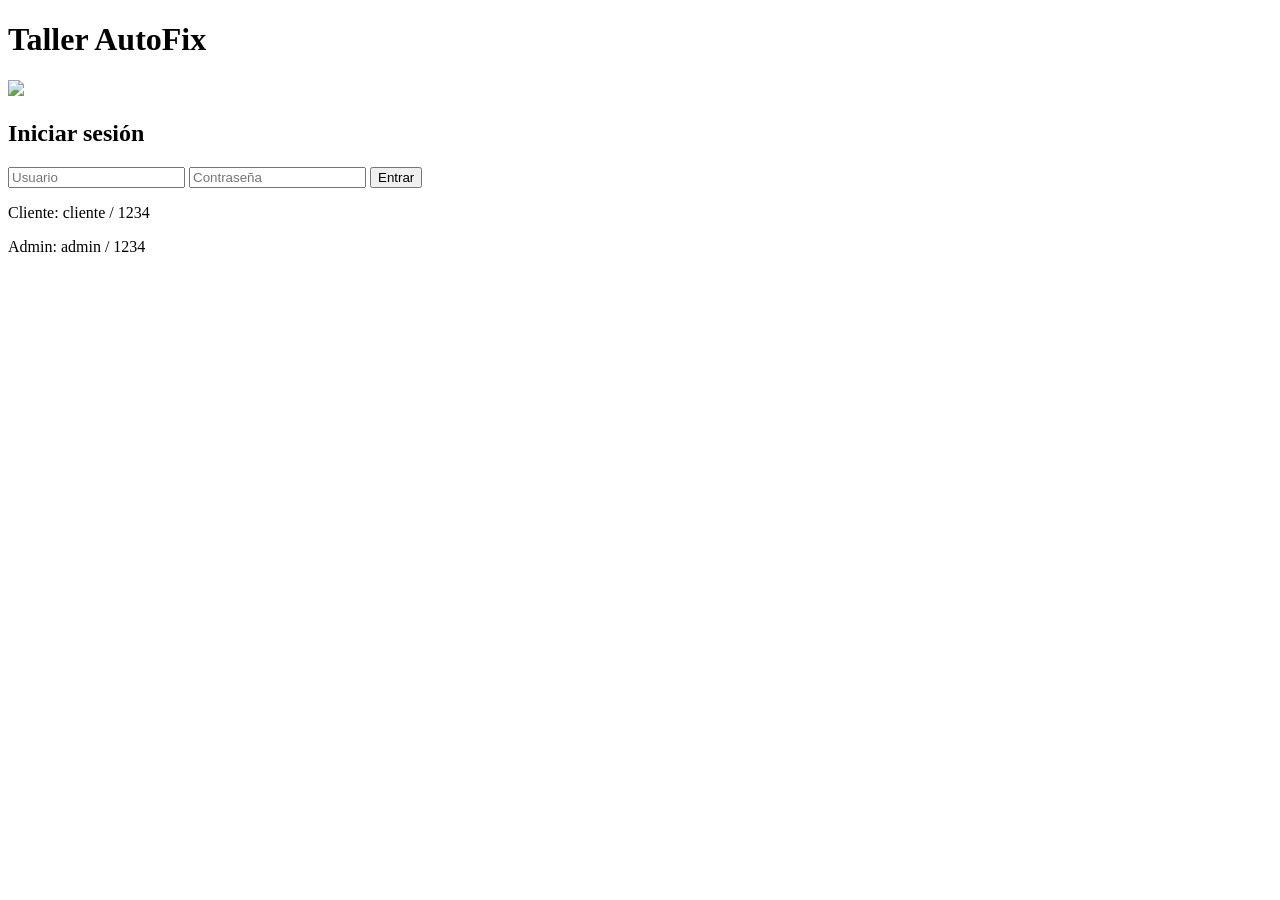
==== index.html @ 33abfb4e "Add files via upload" ====
<!DOCTYPE html>
<html lang="es">
<head>
<meta charset="UTF-8">
<title>Taller AutoFix</title>
<link rel="stylesheet" href="style.css">
</head>
<body>

<header><h1>Taller AutoFix</h1></header>

<div class="container">
  <img class="hero" src="https://images.unsplash.com/photo-1619642751034-765dfdf7c58e">
  <h2>Iniciar sesión</h2>

  <input id="user" placeholder="Usuario">
  <input id="pass" type="password" placeholder="Contraseña">

  <button onclick="login()">Entrar</button>

  <p>Cliente: cliente / 1234</p>
  <p>Admin: admin / 1234</p>
</div>

<script>
function login(){
  const u = user.value
  const p = pass.value

  if(u=="admin" && p=="1234")
    window.location="dashboard.html"
  else if(u=="cliente" && p=="1234")
    window.location="tienda.html"
  else
    alert("Datos incorrectos")
}
</script>

</body>
</html>
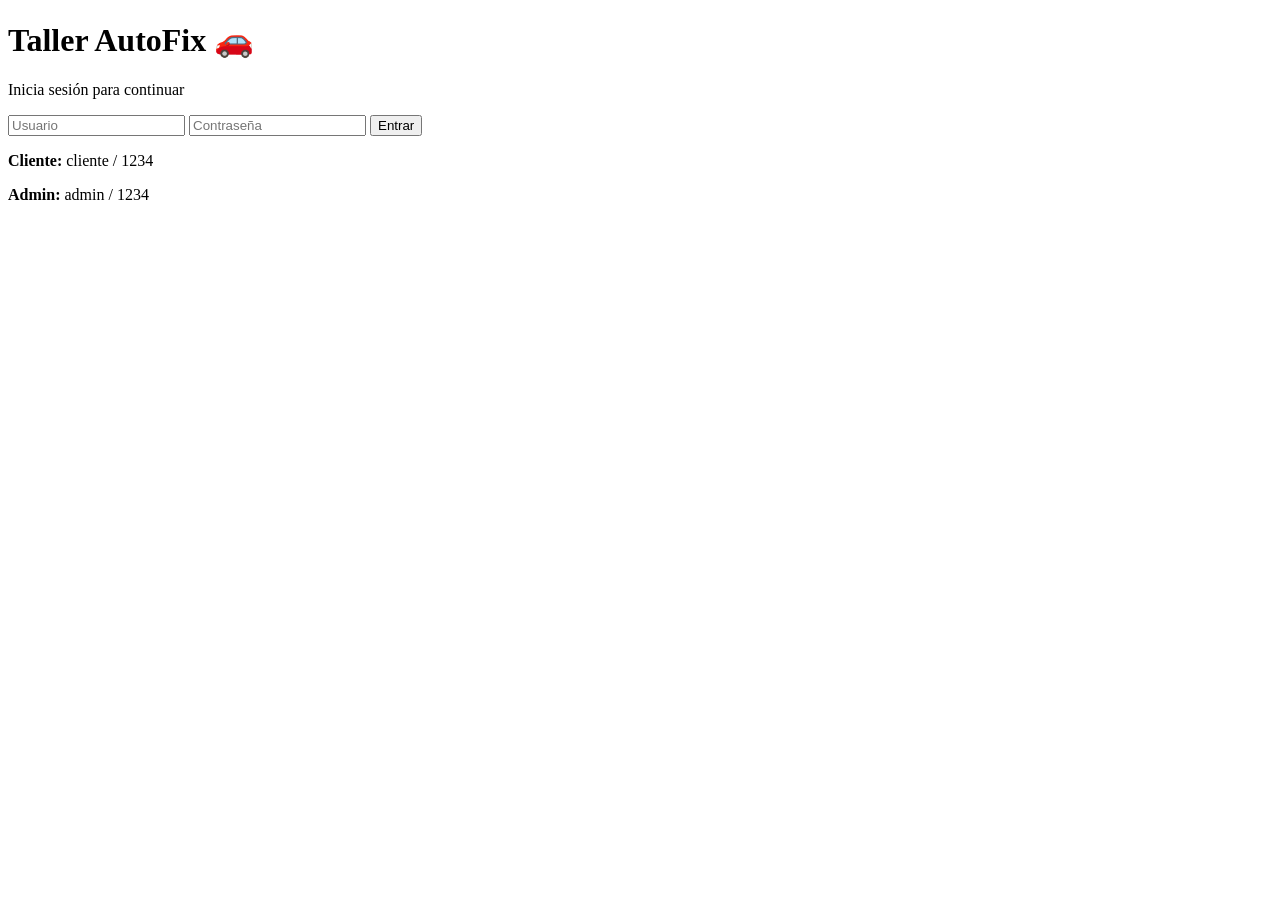
==== commit 2241ca5e: "Add files via upload" ====
--- a/index.html
+++ b/index.html
@@ -5,34 +5,42 @@
 <title>Taller AutoFix</title>
 <link rel="stylesheet" href="style.css">
 </head>
+
 <body>
 
-<header><h1>Taller AutoFix</h1></header>
+<div class="login-bg">
 
-<div class="container">
-  <img class="hero" src="https://images.unsplash.com/photo-1619642751034-765dfdf7c58e">
-  <h2>Iniciar sesión</h2>
+  <div class="login-card">
+    <h1>Taller AutoFix 🚗</h1>
+    <p>Inicia sesión para continuar</p>
 
-  <input id="user" placeholder="Usuario">
-  <input id="pass" type="password" placeholder="Contraseña">
+    <input id="user" placeholder="Usuario">
+    <input id="pass" type="password" placeholder="Contraseña">
 
-  <button onclick="login()">Entrar</button>
+    <button onclick="login()">Entrar</button>
 
-  <p>Cliente: cliente / 1234</p>
-  <p>Admin: admin / 1234</p>
+    <div class="info">
+      <p><b>Cliente:</b> cliente / 1234</p>
+      <p><b>Admin:</b> admin / 1234</p>
+    </div>
+  </div>
+
 </div>
 
 <script>
 function login(){
-  const u = user.value
-  const p = pass.value
+  const u = document.getElementById("user").value
+  const p = document.getElementById("pass").value
 
-  if(u=="admin" && p=="1234")
+  if(u=="admin" && p=="1234"){
     window.location="dashboard.html"
-  else if(u=="cliente" && p=="1234")
+  }
+  else if(u=="cliente" && p=="1234"){
     window.location="tienda.html"
-  else
+  }
+  else{
     alert("Datos incorrectos")
+  }
 }
 </script>
 
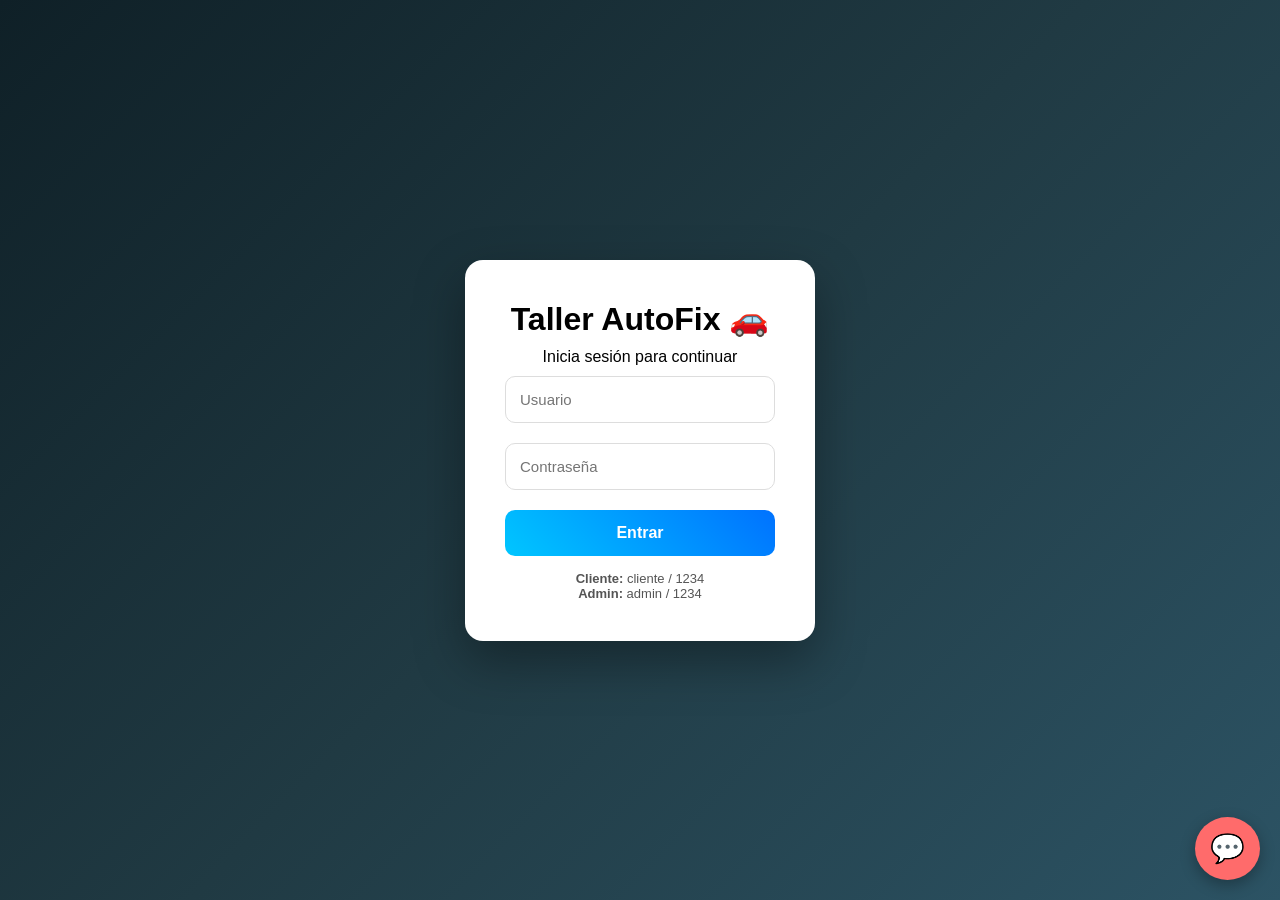
==== commit a1d36a67: "Add files via upload" ====
--- a/index.html
+++ b/index.html
@@ -43,6 +43,25 @@
   }
 }
 </script>
+<!-- BOTON CHAT -->
+<div id="chat-boton" onclick="abrirChat()">💬</div>
 
+<!-- VENTANA CHAT -->
+<div id="chat-ventana">
+  <div class="chat-header">
+    Asistente 🤖
+    <span onclick="cerrarChat()">✖</span>
+  </div>
+
+  <div id="chat-mensajes"></div>
+
+  <div class="chat-input">
+    <input id="chatInput" placeholder="Escribe algo...">
+    <button onclick="enviarMensaje()">Enviar</button>
+  </div>
+</div>
+<script src="script.js"></script>
+</body>
+</html>
 </body>
 </html>
--- a/style.css
+++ b/style.css
@@ -0,0 +1,228 @@
+/* ===== RESET ===== */
+*{
+  box-sizing:border-box;
+  margin:0;
+  padding:0;
+  font-family:'Segoe UI', Tahoma, sans-serif;
+}
+
+/* ===== FONDO GENERAL ===== */
+body{
+  min-height:100vh;
+  background: linear-gradient(135deg,#0f2027,#203a43,#2c5364);
+  display:flex;
+  flex-direction:column;
+}
+
+/* ===== HEADER ===== */
+header{
+  background: rgba(0,0,0,0.35);
+  backdrop-filter: blur(6px);
+  color:white;
+  padding:20px;
+  text-align:center;
+  font-size:22px;
+  letter-spacing:1px;
+}
+
+/* ===== NAV ===== */
+nav{
+  background: rgba(0,0,0,0.25);
+  padding:12px;
+  text-align:center;
+}
+
+nav a{
+  color:white;
+  text-decoration:none;
+  margin:0 20px;
+  font-weight:bold;
+  transition:.3s;
+}
+
+nav a:hover{
+  color:#00eaff;
+}
+
+/* ===== CONTENEDOR PRINCIPAL ===== */
+.container{
+  width:95%;
+  max-width:420px;
+  margin:auto;
+  background:white;
+  padding:35px;
+  border-radius:18px;
+  box-shadow:0 20px 50px rgba(0,0,0,0.3);
+  text-align:center;
+  animation:fade 0.7s ease;
+}
+
+/* contenedor grande para tablas */
+.container-large{
+  width:90%;
+  max-width:900px;
+  margin:40px auto;
+  background:white;
+  padding:30px;
+  border-radius:18px;
+  box-shadow:0 20px 50px rgba(0,0,0,0.3);
+  animation:fade 0.7s ease;
+}
+
+/* ===== ANIMACIÓN ===== */
+@keyframes fade{
+  from{opacity:0; transform:translateY(20px);}
+  to{opacity:1; transform:translateY(0);}
+}
+
+/* ===== IMAGEN LOGIN ===== */
+.hero{
+  width:100%;
+  height:140px;
+  object-fit:cover;
+  border-radius:12px;
+  margin-bottom:20px;
+}
+
+/* ===== INPUTS ===== */
+input{
+  width:100%;
+  padding:14px;
+  margin:10px 0;
+  border-radius:10px;
+  border:1px solid #ddd;
+  font-size:15px;
+}
+
+/* ===== BOTONES ===== */
+button{
+  width:100%;
+  padding:14px;
+  border:none;
+  border-radius:10px;
+  background:linear-gradient(45deg,#00c6ff,#0072ff);
+  color:white;
+  font-size:16px;
+  font-weight:bold;
+  cursor:pointer;
+  margin-top:10px;
+  transition:.3s;
+}
+
+button:hover{
+  transform:scale(1.03);
+  box-shadow:0 10px 20px rgba(0,0,0,0.2);
+}
+
+/* ===== TABLAS ===== */
+table{
+  width:100%;
+  border-collapse:collapse;
+}
+
+th{
+  background:#0072ff;
+  color:white;
+  padding:10px;
+}
+
+td{
+  padding:10px;
+  text-align:center;
+  border-bottom:1px solid #ddd;
+}
+
+/* ===== CHAT ===== */
+#chat{
+  height:250px;
+  overflow-y:auto;
+  border:1px solid #ddd;
+  padding:10px;
+  margin-bottom:10px;
+  border-radius:10px;
+  text-align:left;
+}
+
+/* ===== LOGIN MODERNO ===== */
+
+.login-bg{
+  height:100vh;
+  display:flex;
+  justify-content:center;
+  align-items:center;
+}
+
+.login-card{
+  width:350px;
+  background:white;
+  padding:40px;
+  border-radius:18px;
+  text-align:center;
+  box-shadow:0 20px 50px rgba(0,0,0,0.35);
+}
+
+.login-card h1{
+  margin-bottom:10px;
+}
+
+.info{
+  margin-top:15px;
+  font-size:13px;
+  color:#555;
+}
+/* BOTON CHAT */
+#chat-boton{
+  position:fixed;
+  bottom:20px;
+  right:20px;
+  background:#ff6b6b;
+  color:white;
+  font-size:28px;
+  padding:15px;
+  border-radius:50%;
+  cursor:pointer;
+  box-shadow:0 5px 15px rgba(0,0,0,.3);
+}
+
+/* VENTANA CHAT */
+#chat-ventana{
+  position:fixed;
+  bottom:90px;
+  right:20px;
+  width:300px;
+  height:400px;
+  background:white;
+  border-radius:15px;
+  box-shadow:0 5px 20px rgba(0,0,0,.3);
+  display:none;
+  flex-direction:column;
+}
+
+.chat-header{
+  background:#ff6b6b;
+  color:white;
+  padding:10px;
+  border-radius:15px 15px 0 0;
+  display:flex;
+  justify-content:space-between;
+}
+
+#chat-mensajes{
+  flex:1;
+  padding:10px;
+  overflow-y:auto;
+}
+
+.chat-input{
+  display:flex;
+}
+.chat-input input{
+  flex:1;
+  padding:8px;
+}
+.chat-input button{
+  background:#ff6b6b;
+  color:white;
+  border:none;
+  padding:8px;
+}
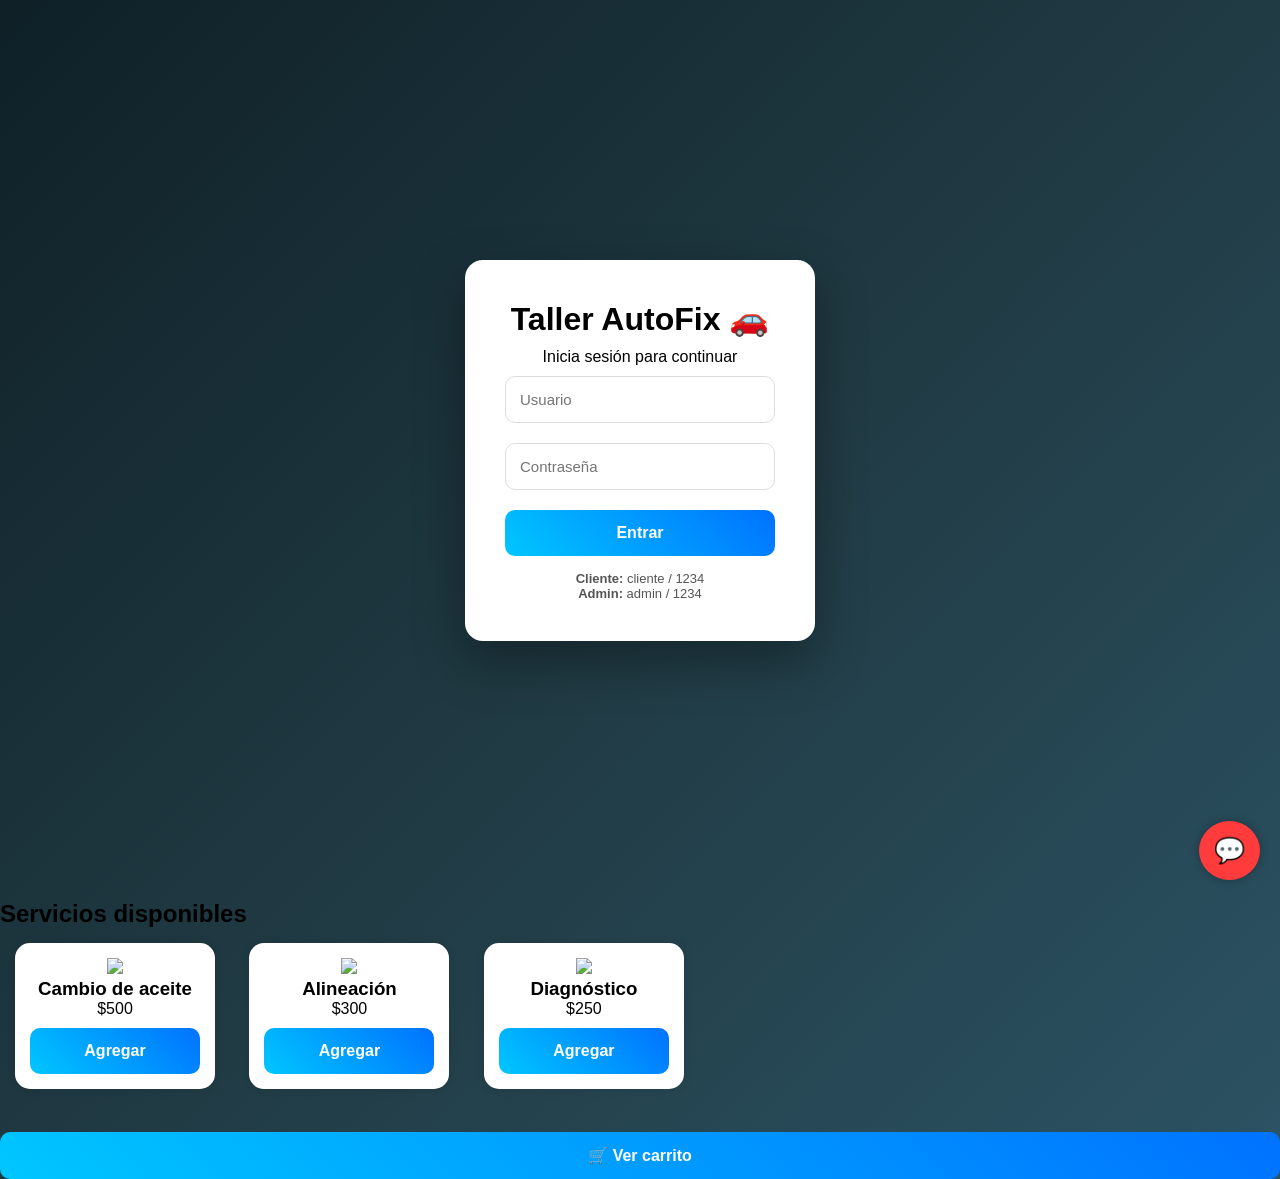
==== commit 27b6e9a4: "Add files via upload" ====
--- a/index.html
+++ b/index.html
@@ -43,25 +43,58 @@
   }
 }
 </script>
-<!-- BOTON CHAT -->
+<!-- BOTÓN FLOTANTE -->
 <div id="chat-boton" onclick="abrirChat()">💬</div>
 
-<!-- VENTANA CHAT -->
+<!-- VENTANA -->
 <div id="chat-ventana">
-  <div class="chat-header">
-    Asistente 🤖
-    <span onclick="cerrarChat()">✖</span>
+  <div id="chat-header">
+    Soporte AutoFix <span onclick="cerrarChat()">✖</span>
   </div>
 
   <div id="chat-mensajes"></div>
 
-  <div class="chat-input">
-    <input id="chatInput" placeholder="Escribe algo...">
+  <div id="chat-input">
+    <input id="chatInput" placeholder="Escribe mensaje...">
     <button onclick="enviarMensaje()">Enviar</button>
   </div>
 </div>
-<script src="script.js"></script>
-</body>
-</html>
+<!-- ===== TIENDA ===== -->
+<section id="tienda">
+  <h2>Servicios disponibles</h2>
+
+  <div class="producto">
+    <img src="https://cdn-icons-png.flaticon.com/512/2972/2972185.png">
+    <h3>Cambio de aceite</h3>
+    <p>$500</p>
+    <button onclick="agregarCarrito('Cambio de aceite',500)">Agregar</button>
+  </div>
+
+  <div class="producto">
+    <img src="https://cdn-icons-png.flaticon.com/512/1995/1995470.png">
+    <h3>Alineación</h3>
+    <p>$300</p>
+    <button onclick="agregarCarrito('Alineación',300)">Agregar</button>
+  </div>
+
+  <div class="producto">
+    <img src="https://cdn-icons-png.flaticon.com/512/2967/2967350.png">
+    <h3>Diagnóstico</h3>
+    <p>$250</p>
+    <button onclick="agregarCarrito('Diagnóstico',250)">Agregar</button>
+  </div>
+
+  <br><br>
+  <button onclick="verCarrito()">🛒 Ver carrito</button>
+</section>
+<!-- ===== CARRITO ===== -->
+<section id="carrito" style="display:none">
+  <h2>Tu carrito</h2>
+  <ul id="listaCarrito"></ul>
+  <h3 id="total"></h3>
+
+  <button onclick="volverTienda()">⬅ Volver a tienda</button>
+  <button onclick="confirmarCompra()">Confirmar compra</button>
+</section>
 </body>
 </html>
--- a/style.css
+++ b/style.css
@@ -175,34 +175,35 @@
   position:fixed;
   bottom:20px;
   right:20px;
-  background:#ff6b6b;
-  color:white;
-  font-size:28px;
+  background:#ff3b3b;
+  color:white;
+  font-size:25px;
   padding:15px;
   border-radius:50%;
   cursor:pointer;
-  box-shadow:0 5px 15px rgba(0,0,0,.3);
+  box-shadow:0 0 10px rgba(0,0,0,.3);
 }
 
 /* VENTANA CHAT */
 #chat-ventana{
+  display:none;
+  flex-direction:column;
   position:fixed;
   bottom:90px;
   right:20px;
-  width:300px;
-  height:400px;
+  width:260px;
+  height:320px;
   background:white;
   border-radius:15px;
-  box-shadow:0 5px 20px rgba(0,0,0,.3);
-  display:none;
-  flex-direction:column;
-}
-
-.chat-header{
-  background:#ff6b6b;
-  color:white;
-  padding:10px;
-  border-radius:15px 15px 0 0;
+  box-shadow:0 0 15px rgba(0,0,0,.3);
+  overflow:hidden;
+}
+
+#chat-header{
+  background:#ff3b3b;
+  color:white;
+  padding:10px;
+  font-weight:bold;
   display:flex;
   justify-content:space-between;
 }
@@ -211,18 +212,37 @@
   flex:1;
   padding:10px;
   overflow-y:auto;
-}
-
-.chat-input{
-  display:flex;
-}
-.chat-input input{
+  font-size:14px;
+}
+
+#chat-input{
+  display:flex;
+  border-top:1px solid #ddd;
+}
+
+#chat-input input{
   flex:1;
-  padding:8px;
-}
-.chat-input button{
-  background:#ff6b6b;
-  color:white;
   border:none;
-  padding:8px;
+  padding:10px;
+}
+
+#chat-input button{
+  background:#ff3b3b;
+  color:white;
+  border:none;
+  padding:10px;
+}
+.producto{
+  display:inline-block;
+  width:200px;
+  background:white;
+  padding:15px;
+  margin:15px;
+  border-radius:15px;
+  box-shadow:0 0 10px rgba(0,0,0,.1);
+  text-align:center;
+}
+
+.producto img{
+  width:80px;
 }
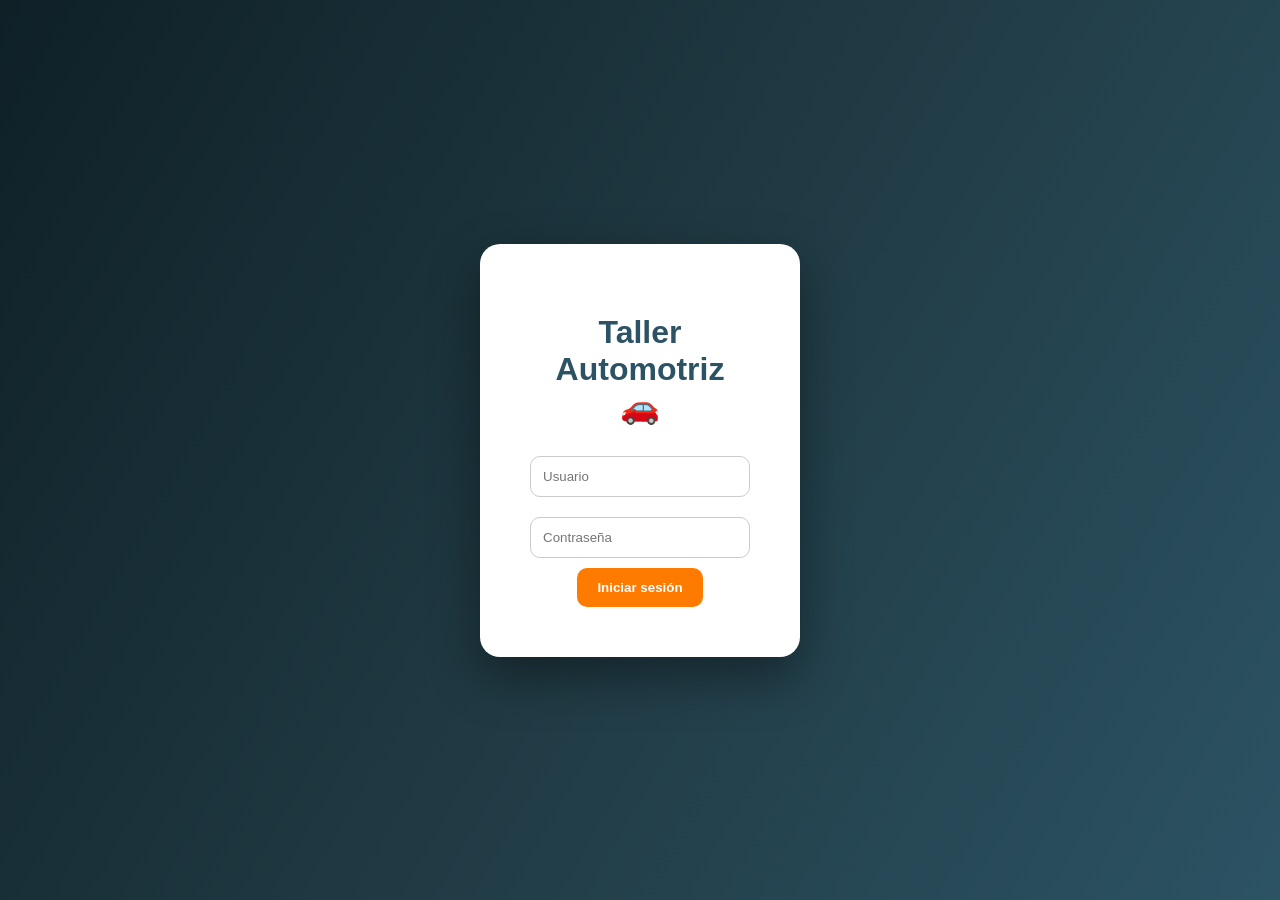
==== commit 4c123f88: "Add files via upload" ====
--- a/index.html
+++ b/index.html
@@ -2,99 +2,21 @@
 <html lang="es">
 <head>
 <meta charset="UTF-8">
-<title>Taller AutoFix</title>
+<title>Taller Automotriz</title>
 <link rel="stylesheet" href="style.css">
 </head>
+<body class="loginBody"> 
 
-<body>
+<div class="loginBox">
+  <h1>Taller Automotriz 🚗</h1>
 
-<div class="login-bg">
+  <input id="usuario" placeholder="Usuario">
+  <input id="password" type="password" placeholder="Contraseña">
+  
 
-  <div class="login-card">
-    <h1>Taller AutoFix 🚗</h1>
-    <p>Inicia sesión para continuar</p>
-
-    <input id="user" placeholder="Usuario">
-    <input id="pass" type="password" placeholder="Contraseña">
-
-    <button onclick="login()">Entrar</button>
-
-    <div class="info">
-      <p><b>Cliente:</b> cliente / 1234</p>
-      <p><b>Admin:</b> admin / 1234</p>
-    </div>
-  </div>
-
+  <button onclick="login()">Iniciar sesión</button>
 </div>
 
-<script>
-function login(){
-  const u = document.getElementById("user").value
-  const p = document.getElementById("pass").value
-
-  if(u=="admin" && p=="1234"){
-    window.location="dashboard.html"
-  }
-  else if(u=="cliente" && p=="1234"){
-    window.location="tienda.html"
-  }
-  else{
-    alert("Datos incorrectos")
-  }
-}
-</script>
-<!-- BOTÓN FLOTANTE -->
-<div id="chat-boton" onclick="abrirChat()">💬</div>
-
-<!-- VENTANA -->
-<div id="chat-ventana">
-  <div id="chat-header">
-    Soporte AutoFix <span onclick="cerrarChat()">✖</span>
-  </div>
-
-  <div id="chat-mensajes"></div>
-
-  <div id="chat-input">
-    <input id="chatInput" placeholder="Escribe mensaje...">
-    <button onclick="enviarMensaje()">Enviar</button>
-  </div>
-</div>
-<!-- ===== TIENDA ===== -->
-<section id="tienda">
-  <h2>Servicios disponibles</h2>
-
-  <div class="producto">
-    <img src="https://cdn-icons-png.flaticon.com/512/2972/2972185.png">
-    <h3>Cambio de aceite</h3>
-    <p>$500</p>
-    <button onclick="agregarCarrito('Cambio de aceite',500)">Agregar</button>
-  </div>
-
-  <div class="producto">
-    <img src="https://cdn-icons-png.flaticon.com/512/1995/1995470.png">
-    <h3>Alineación</h3>
-    <p>$300</p>
-    <button onclick="agregarCarrito('Alineación',300)">Agregar</button>
-  </div>
-
-  <div class="producto">
-    <img src="https://cdn-icons-png.flaticon.com/512/2967/2967350.png">
-    <h3>Diagnóstico</h3>
-    <p>$250</p>
-    <button onclick="agregarCarrito('Diagnóstico',250)">Agregar</button>
-  </div>
-
-  <br><br>
-  <button onclick="verCarrito()">🛒 Ver carrito</button>
-</section>
-<!-- ===== CARRITO ===== -->
-<section id="carrito" style="display:none">
-  <h2>Tu carrito</h2>
-  <ul id="listaCarrito"></ul>
-  <h3 id="total"></h3>
-
-  <button onclick="volverTienda()">⬅ Volver a tienda</button>
-  <button onclick="confirmarCompra()">Confirmar compra</button>
-</section>
+<script src="script.js"></script>
 </body>
 </html>
--- a/style.css
+++ b/style.css
@@ -1,248 +1,228 @@
 /* ===== RESET ===== */
 *{
-  box-sizing:border-box;
   margin:0;
   padding:0;
-  font-family:'Segoe UI', Tahoma, sans-serif;
-}
-
-/* ===== FONDO GENERAL ===== */
+  box-sizing:border-box;
+  font-family: 'Segoe UI', sans-serif;
+}
+
 body{
+  background: linear-gradient(120deg,#0f2027,#203a43,#2c5364);
+  color:#333;
   min-height:100vh;
-  background: linear-gradient(135deg,#0f2027,#203a43,#2c5364);
+}
+
+/* ===== LOGIN ===== */
+.loginBody{
   display:flex;
-  flex-direction:column;
-}
-
-/* ===== HEADER ===== */
-header{
-  background: rgba(0,0,0,0.35);
-  backdrop-filter: blur(6px);
-  color:white;
+  justify-content:center;
+  align-items:center;
+  height:100vh;
+}
+
+.loginBox{
+  background:white;
+  padding:50px;
+  border-radius:20px;
+  width:320px;
+  text-align:center;
+  box-shadow:0 20px 50px rgba(0,0,0,0.4);
+}
+
+.loginBox h1{
+  margin-bottom:20px;
+  color:#2c5364;
+}
+
+input{
+  width:100%;
+  padding:12px;
+  margin:10px 0;
+  border-radius:10px;
+  border:1px solid #ccc;
+}
+
+button{
+  padding:12px 20px;
+  border:none;
+  border-radius:10px;
+  background:#ff7b00;
+  color:white;
+  font-weight:bold;
+  cursor:pointer;
+  transition:0.3s;
+}
+
+button:hover{
+  background:#ff9500;
+  transform:scale(1.05);
+}
+
+/* ===== TITULOS ===== */
+h1{
+  color:white;
+  margin:20px;
+}
+
+/* ===== GRID PRODUCTOS ===== */
+.grid{
+  display:grid;
+  grid-template-columns:repeat(auto-fit,minmax(250px,1fr));
+  gap:30px;
+  padding:30px;
+}
+
+.card{
+  background:white;
+  border-radius:20px;
   padding:20px;
   text-align:center;
-  font-size:22px;
-  letter-spacing:1px;
-}
-
-/* ===== NAV ===== */
-nav{
-  background: rgba(0,0,0,0.25);
-  padding:12px;
-  text-align:center;
-}
-
-nav a{
-  color:white;
-  text-decoration:none;
-  margin:0 20px;
-  font-weight:bold;
-  transition:.3s;
-}
-
-nav a:hover{
-  color:#00eaff;
-}
-
-/* ===== CONTENEDOR PRINCIPAL ===== */
-.container{
-  width:95%;
-  max-width:420px;
-  margin:auto;
-  background:white;
-  padding:35px;
-  border-radius:18px;
-  box-shadow:0 20px 50px rgba(0,0,0,0.3);
-  text-align:center;
-  animation:fade 0.7s ease;
-}
-
-/* contenedor grande para tablas */
-.container-large{
-  width:90%;
-  max-width:900px;
-  margin:40px auto;
-  background:white;
-  padding:30px;
-  border-radius:18px;
-  box-shadow:0 20px 50px rgba(0,0,0,0.3);
-  animation:fade 0.7s ease;
-}
-
-/* ===== ANIMACIÓN ===== */
-@keyframes fade{
-  from{opacity:0; transform:translateY(20px);}
-  to{opacity:1; transform:translateY(0);}
-}
-
-/* ===== IMAGEN LOGIN ===== */
-.hero{
+  box-shadow:0 10px 25px rgba(0,0,0,0.3);
+  transition:0.3s;
+}
+
+.card:hover{
+  transform:translateY(-10px);
+}
+
+.card img{
   width:100%;
   height:140px;
   object-fit:cover;
-  border-radius:12px;
-  margin-bottom:20px;
-}
-
-/* ===== INPUTS ===== */
-input{
-  width:100%;
-  padding:14px;
+  border-radius:15px;
+}
+
+.card h3{
   margin:10px 0;
-  border-radius:10px;
-  border:1px solid #ddd;
-  font-size:15px;
-}
-
-/* ===== BOTONES ===== */
-button{
-  width:100%;
-  padding:14px;
-  border:none;
-  border-radius:10px;
-  background:linear-gradient(45deg,#00c6ff,#0072ff);
-  color:white;
-  font-size:16px;
-  font-weight:bold;
-  cursor:pointer;
-  margin-top:10px;
-  transition:.3s;
-}
-
-button:hover{
-  transform:scale(1.03);
-  box-shadow:0 10px 20px rgba(0,0,0,0.2);
-}
-
-/* ===== TABLAS ===== */
-table{
-  width:100%;
-  border-collapse:collapse;
-}
-
-th{
-  background:#0072ff;
-  color:white;
+}
+
+/* ===== BOTON CARRITO ===== */
+button.irCarrito{
+  margin:20px;
+  font-size:18px;
+}
+
+/* ===== CARRITO ===== */
+ul{
+  background:white;
+  width:350px;
+  margin:20px auto;
+  padding:20px;
+  border-radius:15px;
+  list-style:none;
+  box-shadow:0 10px 25px rgba(0,0,0,0.3);
+}
+
+li{
   padding:10px;
-}
-
-td{
-  padding:10px;
-  text-align:center;
-  border-bottom:1px solid #ddd;
+  border-bottom:1px solid #eee;
+}
+
+/* ===== DASHBOARD ===== */
+.dashboardBtns button{
+  margin:20px;
+  font-size:18px;
 }
 
 /* ===== CHAT ===== */
-#chat{
-  height:250px;
-  overflow-y:auto;
-  border:1px solid #ddd;
-  padding:10px;
-  margin-bottom:10px;
-  border-radius:10px;
-  text-align:left;
-}
-
-/* ===== LOGIN MODERNO ===== */
-
-.login-bg{
-  height:100vh;
+.chatBtn{
+  position:fixed;
+  bottom:20px;
+  right:20px;
+  background:#ff7b00;
+  color:white;
+  width:60px;
+  height:60px;
+  border-radius:50%;
   display:flex;
   justify-content:center;
   align-items:center;
-}
-
-.login-card{
-  width:350px;
-  background:white;
-  padding:40px;
-  border-radius:18px;
-  text-align:center;
-  box-shadow:0 20px 50px rgba(0,0,0,0.35);
-}
-
-.login-card h1{
-  margin-bottom:10px;
-}
-
-.info{
-  margin-top:15px;
-  font-size:13px;
-  color:#555;
-}
-/* BOTON CHAT */
-#chat-boton{
-  position:fixed;
-  bottom:20px;
-  right:20px;
-  background:#ff3b3b;
-  color:white;
-  font-size:25px;
-  padding:15px;
-  border-radius:50%;
+  font-size:28px;
   cursor:pointer;
-  box-shadow:0 0 10px rgba(0,0,0,.3);
-}
-
-/* VENTANA CHAT */
-#chat-ventana{
+  box-shadow:0 5px 20px rgba(0,0,0,0.4);
+}
+
+.chatBox{
   display:none;
-  flex-direction:column;
   position:fixed;
   bottom:90px;
   right:20px;
-  width:260px;
-  height:320px;
+  width:280px;
   background:white;
   border-radius:15px;
-  box-shadow:0 0 15px rgba(0,0,0,.3);
+  box-shadow:0 10px 25px rgba(0,0,0,0.4);
   overflow:hidden;
 }
 
-#chat-header{
-  background:#ff3b3b;
+.chatHeader{
+  background:#ff7b00;
   color:white;
   padding:10px;
   font-weight:bold;
-  display:flex;
-  justify-content:space-between;
-}
-
-#chat-mensajes{
-  flex:1;
+}
+
+.chatMensajes{
+  height:200px;
+  overflow-y:auto;
   padding:10px;
-  overflow-y:auto;
   font-size:14px;
 }
 
-#chat-input{
-  display:flex;
+.chatBox input{
+  border-radius:0;
+  border:none;
   border-top:1px solid #ddd;
 }
-
-#chat-input input{
-  flex:1;
-  border:none;
-  padding:10px;
-}
-
-#chat-input button{
-  background:#ff3b3b;
-  color:white;
-  border:none;
-  padding:10px;
-}
-.producto{
-  display:inline-block;
-  width:200px;
-  background:white;
-  padding:15px;
-  margin:15px;
-  border-radius:15px;
-  box-shadow:0 0 10px rgba(0,0,0,.1);
-  text-align:center;
-}
-
-.producto img{
-  width:80px;
+.total-box{
+    margin-top: 30px;
+    font-size: 32px;
+    font-weight: bold;
+    color: #ffffff;
+    text-shadow: 0px 2px 8px rgba(0,0,0,0.3);
+}
+
+.total-box span{
+    color: #ff8c00;
+    font-size: 40px;
+}
+.item-carrito{
+    display:flex;
+    justify-content:space-between;
+    align-items:center;
+    padding:10px;
+    border-bottom:1px solid #ddd;
+}
+
+.item-carrito button{
+    background:#ff4d4d;
+    border:none;
+    color:white;
+    padding:6px 10px;
+    border-radius:8px;
+    cursor:pointer;
+    font-weight:bold;
+}
+
+.item-carrito button:hover{
+    background:#ff1a1a;
+}
+#datosCliente{
+  margin-top:30px;
+  padding:20px;
+  background:#ffffff;
+  width:60%;
+  margin-left:auto;
+  margin-right:auto;
+  border-radius:20px;
+  box-shadow:0 10px 30px rgba(0,0,0,0.3);
+}
+
+#datosCliente h2{
+  font-size:24px;
+  color:#2c5364;
+}
+
+#datosCliente input{
+  width:80%;
+  font-size:16px;
 }
